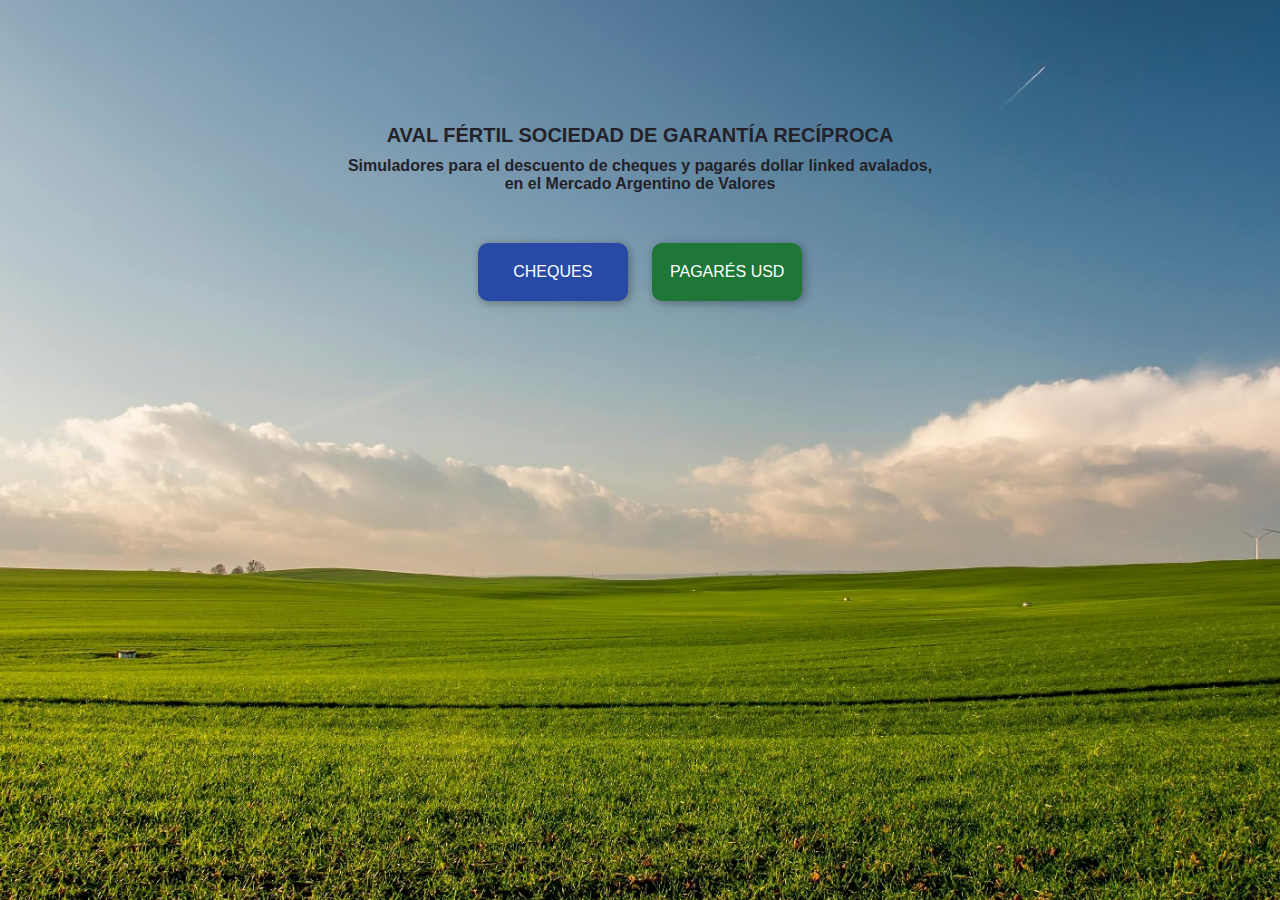
==== index.html @ 64bcbae9 "Add files via upload" ====
<!DOCTYPE html>
<html lang="es">

<head>
    <meta charset="UTF-8">
    <meta name="viewport" content="width=device-width, initial-scale=1.0">
    <title>Simuladores Aval Fértil SGR</title>
</head>
<style>
     * {
            box-sizing: border-box;
            margin: 0;
            padding: 0;
        }

    main {
        display: flex;
        justify-content: center;
        flex-direction: column;
    }

    body {
        margin: 0;
        padding: 20px;
        display: flex;
        flex-direction: column;
        align-items: center;
        background-color: #ebe3e3;
        color: #e0e0e0;
        font-family: "Roboto", Arial, sans-serif;
        font-weight: 500;
        font-size: 16px;
        background-image: url(assets/pexels-pixabay-158827.jpg);
        background-position: center;
        background-size:cover;
        background-repeat: no-repeat;
    /*     backdrop-filter: blur(5px); */
         height: 100vh;
    }

    header {
        max-width: 600px;
    }


    .logo-container {
        margin: 30px auto 0;
        display: flex;
        justify-content: space-evenly;
        align-items: center;
    }


    #avfe-logo {
        width: 200px;
        filter: drop-shadow(1px 1px 5px rgba(255, 255, 255, 0.824));
    }

/*     #mav-logo {
        width: 150px;
        height: 25px;
     
    } */

    h1,
    h2 {
        color: #232229;
        margin: 10px 0;
        text-align: center;
        font-size: 20px;
    }

    h1{
        margin-top: 30px;
    }

    h2 {
        font-size: 16px;
    }

.simu-selector{
    padding-top: 20px;
    text-align: center;
}

    .btn{
        display: inline-block;
        min-width: 150px;
        text-decoration: none;
        color: white;
        padding: 20px 10px;
        margin:20px 10px; 
        border-radius: 10px;
        box-shadow: 2px 2px 10px rgba(0, 0, 0, 0.331);
        text-align: center;
    }

    .btn-chq{
        background-color: #2849a4;
    }

    .btn-chq:hover{
        background-color: #193071;
    }

    .btn-pag{
        background-color: #1e7739;
    }

    .btn-pag:hover{
        background-color: #145126;
    }

    footer{
        color: white;
        text-shadow: 1px 1px 1px black;
        max-width: 800px;
        text-align: center;
    }

    footer a {
            color: #004080;
            text-decoration: none;
        }

    /* ESTILOS PARA VIEWPORTS GRANDES*/

    @media screen and (min-width:768px) {

        body{
            height: 100vh;
        }

        #avfe-logo,
        #mav-logo {
            scale: 1.4;
            margin: 20px;
        }

        #form-container-result {
            display: none;
        }

        main {
            flex-direction: row;
        }

        #refreshButton {
            bottom: -5px;
        }

        footer{
            padding: 40px 0;
        }

    }
</style>

<body>
    <header>
        <div class="logo-container">
            <a href="https://avalfertil.com.ar/" target="_blank">
                <img src="https://avalfertil.com.ar/wp-content/uploads/2016/11/LOGOS-02-1.png" alt=""
                    id="avfe-logo"></a>
         <!--    <a href="https://www.mav-sa.com.ar/" target="_blank">
                <img src="https://www.mav-sa.com.ar/fileadmin/templates/img/main-logo.png" alt="" id="mav-logo">
            </a> -->
        </div>
        <h1>AVAL FÉRTIL SOCIEDAD DE GARANTÍA RECÍPROCA </h1>
        <h2>Simuladores para el descuento de cheques y pagarés dollar linked avalados, en el Mercado Argentino de Valores        </h2>
    </header>

    <section class="simu-selector">

        <div class="btn-container">
            <a href="simu-desccpd.html" class="btn btn-chq">CHEQUES</a>
            <a href="simu-descpagare.html" class="btn btn-pag">PAGARÉS USD</a>
        </div>

    </section>


   
</body>

</html>
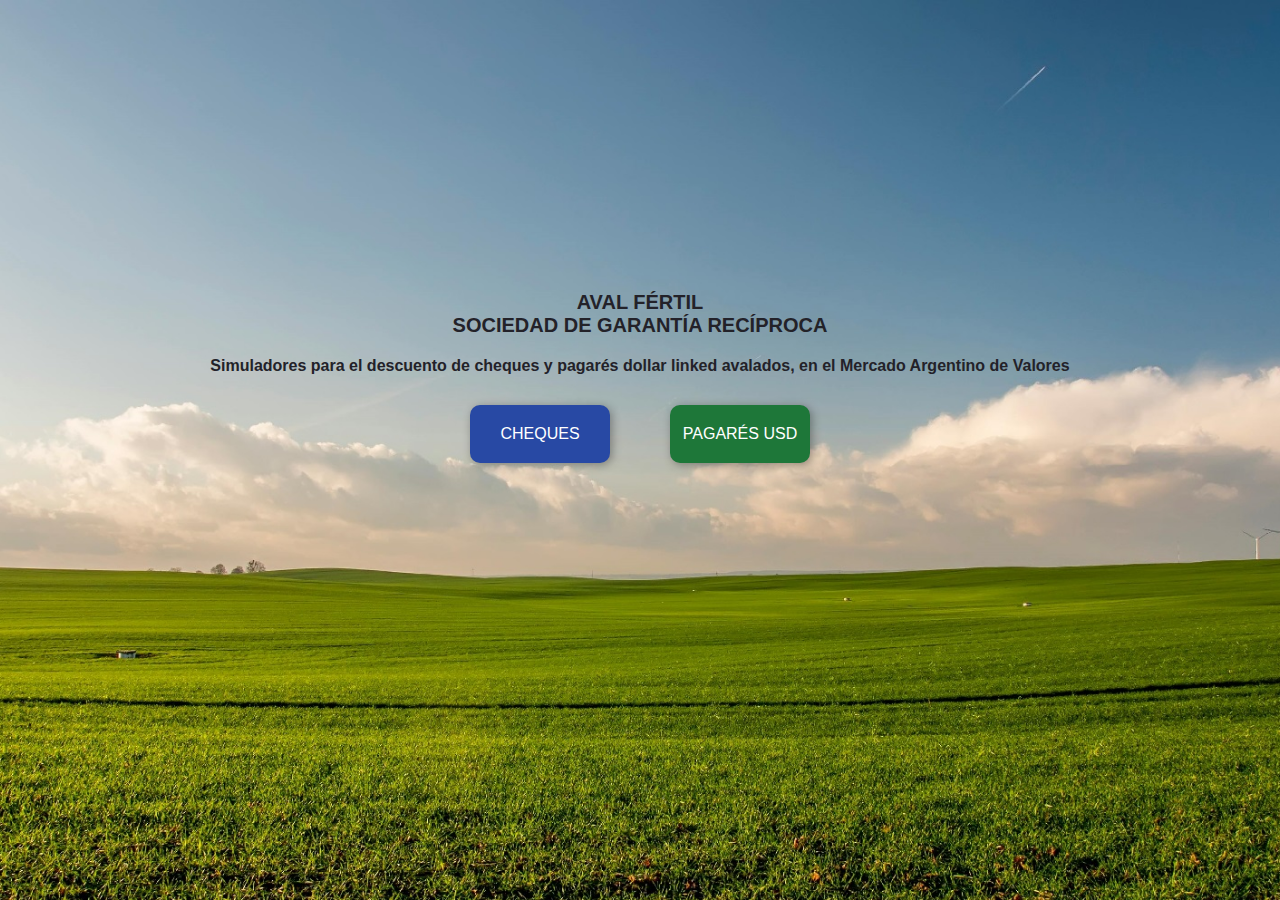
==== commit 7a5009e7: "Add files via upload" ====
--- a/index.html
+++ b/index.html
@@ -16,7 +16,9 @@
     main {
         display: flex;
         justify-content: center;
+        align-items: center;
         flex-direction: column;
+        height: 70vh;
     }
 
     body {
@@ -38,9 +40,7 @@
          height: 100vh;
     }
 
-    header {
-        max-width: 600px;
-    }
+  
 
 
     .logo-container {
@@ -78,14 +78,18 @@
         font-size: 16px;
     }
 
-.simu-selector{
-    padding-top: 20px;
-    text-align: center;
+.btn-container{
+    display: flex;
+    align-items: center;
+    justify-content: space-around;
+    width: 100%;
+    max-width: 400px;
 }
 
     .btn{
         display: inline-block;
-        min-width: 150px;
+      width: 140px;
+      font-size: 16px;
         text-decoration: none;
         color: white;
         padding: 20px 10px;
@@ -141,9 +145,7 @@
             display: none;
         }
 
-        main {
-            flex-direction: row;
-        }
+       
 
         #refreshButton {
             bottom: -5px;
@@ -157,7 +159,9 @@
 </style>
 
 <body>
-    <header>
+    
+    <main>
+        
         <div class="logo-container">
             <a href="https://avalfertil.com.ar/" target="_blank">
                 <img src="https://avalfertil.com.ar/wp-content/uploads/2016/11/LOGOS-02-1.png" alt=""
@@ -166,19 +170,19 @@
                 <img src="https://www.mav-sa.com.ar/fileadmin/templates/img/main-logo.png" alt="" id="mav-logo">
             </a> -->
         </div>
-        <h1>AVAL FÉRTIL SOCIEDAD DE GARANTÍA RECÍPROCA </h1>
+        <h1>AVAL FÉRTIL <br>SOCIEDAD DE GARANTÍA RECÍPROCA </h1>
         <h2>Simuladores para el descuento de cheques y pagarés dollar linked avalados, en el Mercado Argentino de Valores        </h2>
-    </header>
+  
 
-    <section class="simu-selector">
+   
 
         <div class="btn-container">
             <a href="simu-desccpd.html" class="btn btn-chq">CHEQUES</a>
             <a href="simu-descpagare.html" class="btn btn-pag">PAGARÉS USD</a>
         </div>
 
-    </section>
-
+  
+    </main>
 
    
 </body>
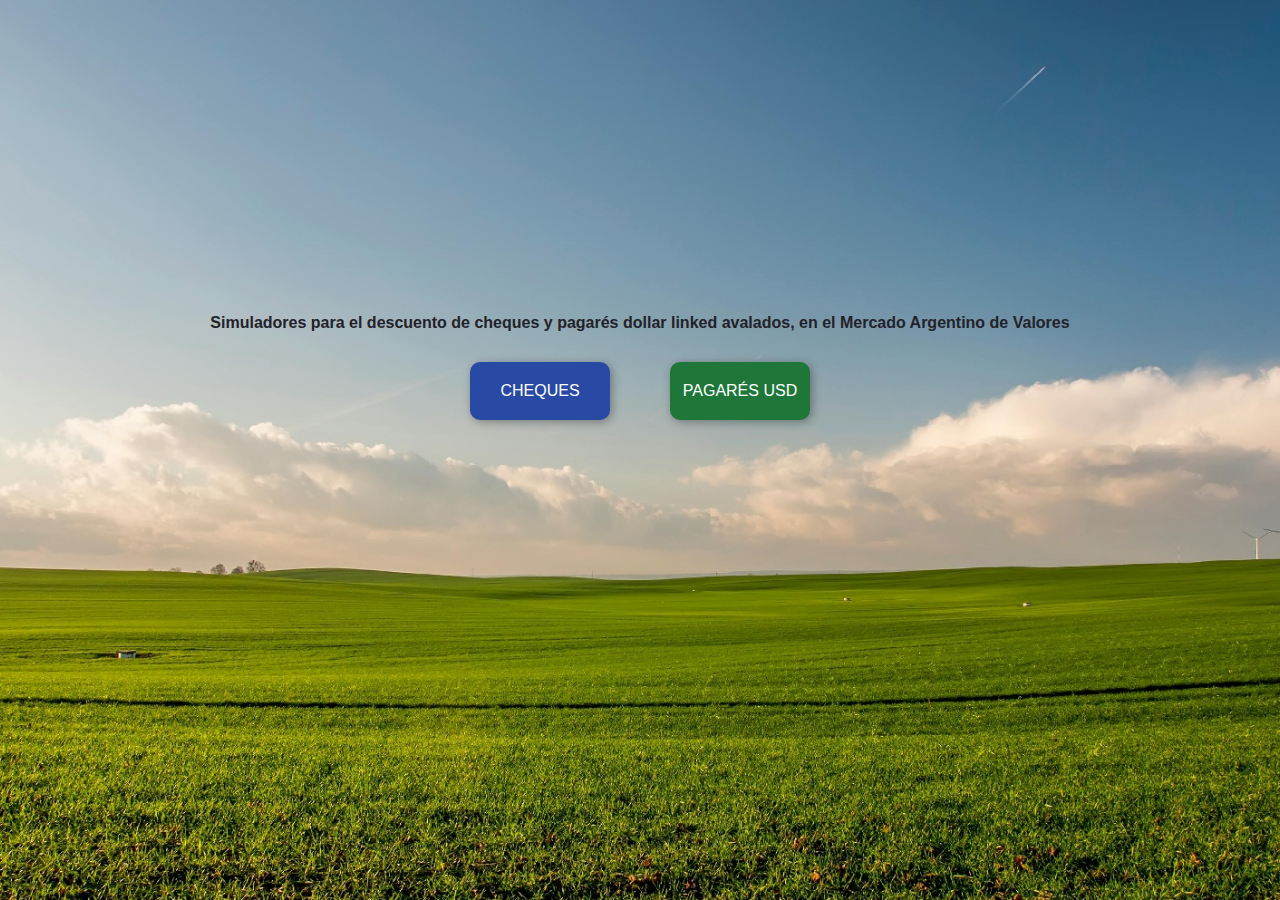
==== commit 62055d56: "Add files via upload" ====
--- a/index.html
+++ b/index.html
@@ -170,8 +170,9 @@
                 <img src="https://www.mav-sa.com.ar/fileadmin/templates/img/main-logo.png" alt="" id="mav-logo">
             </a> -->
         </div>
-        <h1>AVAL FÉRTIL <br>SOCIEDAD DE GARANTÍA RECÍPROCA </h1>
-        <h2>Simuladores para el descuento de cheques y pagarés dollar linked avalados, en el Mercado Argentino de Valores        </h2>
+       
+	<!--  <h1>AVAL FÉRTIL <br>SOCIEDAD DE GARANTÍA RECÍPROCA </h1> -->
+     <h2>Simuladores para el descuento de cheques y pagarés dollar linked avalados, en el Mercado Argentino de Valores        </h2>
   
 
    
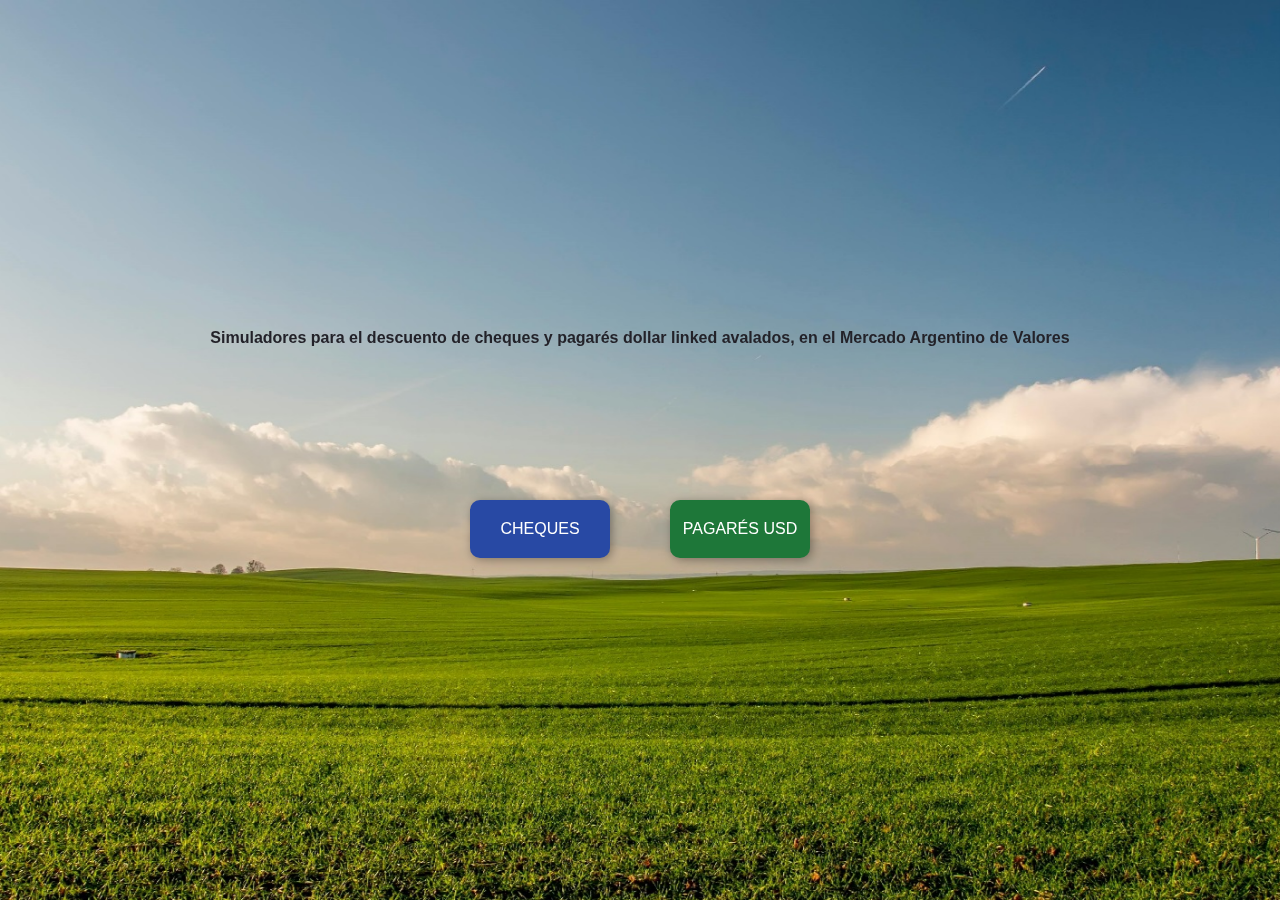
==== commit e47ecf37: "Add files via upload" ====
--- a/index.html
+++ b/index.html
@@ -5,6 +5,7 @@
     <meta charset="UTF-8">
     <meta name="viewport" content="width=device-width, initial-scale=1.0">
     <title>Simuladores Aval Fértil SGR</title>
+    <link rel="shortcut icon" href="assets/calculator-fill.svg" type="image/x-icon">
 </head>
 <style>
      * {
@@ -13,31 +14,38 @@
             padding: 0;
         }
 
+        .background{
+            position: absolute;
+            z-index: -1;
+            left: 0;
+            width: 100%;
+            height: 100%;
+            overflow: hidden;
+        }
+
     main {
         display: flex;
-        justify-content: center;
+        justify-content: space-evenly;
         align-items: center;
         flex-direction: column;
-        height: 70vh;
+        height: 80%;
+        margin-bottom: 200px;
+        
     }
 
     body {
         margin: 0;
-        padding: 20px;
         display: flex;
         flex-direction: column;
         align-items: center;
-        background-color: #ebe3e3;
+        justify-content: center;
+        background-color: #ebebeb;
         color: #e0e0e0;
         font-family: "Roboto", Arial, sans-serif;
         font-weight: 500;
         font-size: 16px;
-        background-image: url(assets/pexels-pixabay-158827.jpg);
-        background-position: center;
-        background-size:cover;
-        background-repeat: no-repeat;
-    /*     backdrop-filter: blur(5px); */
-         height: 100vh;
+   
+         height: 80%;
     }
 
   
@@ -55,12 +63,6 @@
         width: 200px;
         filter: drop-shadow(1px 1px 5px rgba(255, 255, 255, 0.824));
     }
-
-/*     #mav-logo {
-        width: 150px;
-        height: 25px;
-     
-    } */
 
     h1,
     h2 {
@@ -133,7 +135,44 @@
 
         body{
             height: 100vh;
-        }
+            background-image: url(assets/pexels-pixabay-158827.jpg);
+        background-position: center;
+        background-size:cover;
+        background-repeat: no-repeat;
+        }
+
+        .wallpaper {
+                background-image: url(assets/pexels-pixabay-158827.jpg);
+                background-position: bottom;
+                background-size: cover;
+                background-repeat: no-repeat;
+
+                position: fixed;
+                /* Fija el fondo */
+                top: 0;
+                left: 0;
+                width: 100%;
+                height: 100%;
+                background-size: cover;
+                background-attachment: fixed;
+                z-index: -1;
+                animation: fondo 240s linear infinite;
+            }
+
+            @keyframes fondo {
+                0% {
+                    scale: 1.5;
+                }
+
+                50% {
+                    scale: 1;
+                }
+
+                100% {
+                    scale: 1.5;
+                }
+            }
+
 
         #avfe-logo,
         #mav-logo {
@@ -160,6 +199,12 @@
 
 <body>
     
+   <!--  <div class="background">
+        <video src="assets/pasto.mp4" autoplay muted loop></video>
+    </div> -->
+
+    <div class="wallpaper"></div>
+
     <main>
         
         <div class="logo-container">
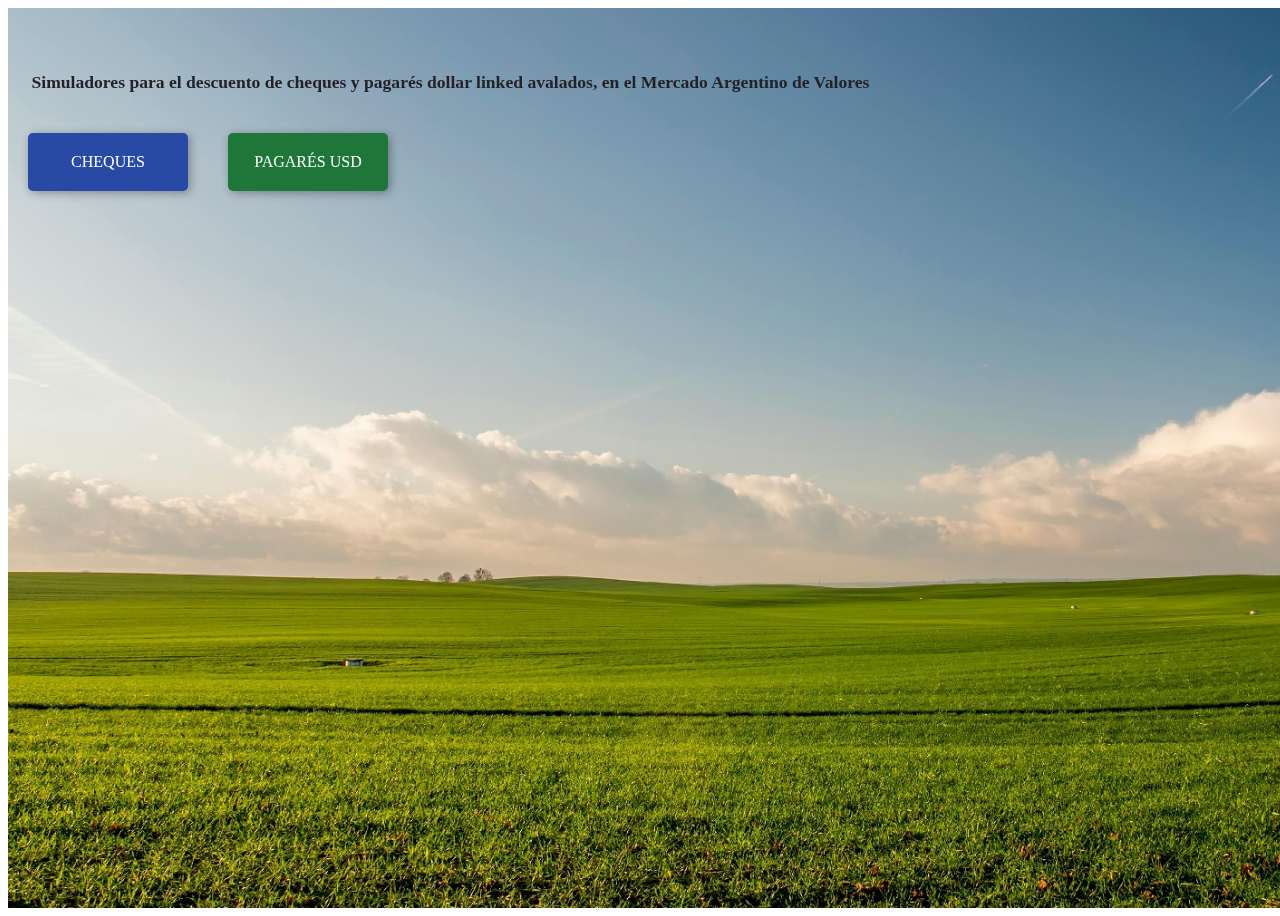
==== commit 78b0121e: "Add files via upload" ====
--- a/index.html
+++ b/index.html
@@ -6,81 +6,37 @@
     <meta name="viewport" content="width=device-width, initial-scale=1.0">
     <title>Simuladores Aval Fértil SGR</title>
     <link rel="shortcut icon" href="assets/calculator-fill.svg" type="image/x-icon">
+    <link rel="stylesheet" href="estilos-principales.css">
 </head>
 <style>
-     * {
-            box-sizing: border-box;
-            margin: 0;
-            padding: 0;
-        }
-
-        .background{
-            position: absolute;
-            z-index: -1;
-            left: 0;
-            width: 100%;
-            height: 100%;
-            overflow: hidden;
-        }
-
-    main {
-        display: flex;
-        justify-content: space-evenly;
-        align-items: center;
-        flex-direction: column;
-        height: 80%;
-        margin-bottom: 200px;
-        
-    }
-
-    body {
-        margin: 0;
-        display: flex;
-        flex-direction: column;
-        align-items: center;
-        justify-content: center;
-        background-color: #ebebeb;
-        color: #e0e0e0;
-        font-family: "Roboto", Arial, sans-serif;
-        font-weight: 500;
-        font-size: 16px;
-   
-         height: 80%;
-    }
-
-  
+   #avfe-logo {
+    margin-top: 40px;
+    width: 200px;
+    filter: drop-shadow(1px 1px 2px rgba(255, 255, 255, 0.824));
+}
 
 
-    .logo-container {
-        margin: 30px auto 0;
-        display: flex;
-        justify-content: space-evenly;
-        align-items: center;
-    }
+main{
+    margin-bottom: 200px;
+}
+
+h1 {
+    display: none;
+}
+
+h2 {
+    color: #232229;
+    margin: 10px 0;
+    text-align: center;
+    font-size: 20px;
+    margin: 20px 0;
+    font-size: 1.1em;
+    width: 70%;
+
+}
 
 
-    #avfe-logo {
-        width: 200px;
-        filter: drop-shadow(1px 1px 5px rgba(255, 255, 255, 0.824));
-    }
-
-    h1,
-    h2 {
-        color: #232229;
-        margin: 10px 0;
-        text-align: center;
-        font-size: 20px;
-    }
-
-    h1{
-        margin-top: 30px;
-    }
-
-    h2 {
-        font-size: 16px;
-    }
-
-.btn-container{
+.btn-container {
     display: flex;
     align-items: center;
     justify-content: space-around;
@@ -88,149 +44,107 @@
     max-width: 400px;
 }
 
-    .btn{
-        display: inline-block;
-      width: 140px;
-      font-size: 16px;
-        text-decoration: none;
-        color: white;
-        padding: 20px 10px;
-        margin:20px 10px; 
-        border-radius: 10px;
-        box-shadow: 2px 2px 10px rgba(0, 0, 0, 0.331);
-        text-align: center;
+.btn {
+    display: inline-block;
+    width: 140px;
+    font-size: 16px;
+    text-decoration: none;
+    color: white;
+    padding: 20px 10px;
+    margin: 20px 10px;
+    border-radius: 5px;
+    box-shadow: 2px 2px 10px rgba(0, 0, 0, 0.331);
+    text-align: center;
+}
+
+.btn-chq {
+    background-color: #2849a4;
+}
+
+.btn-chq:hover {
+    background-color: #193071;
+}
+
+.btn-pag {
+    background-color: #1e7739;
+}
+
+.btn-pag:hover {
+    background-color: #145126;
+}
+
+/* ESTILOS PARA VIEWPORTS TABLETS O MAYOR*/
+
+@media screen and (min-width:768px) {
+
+    body {
+        height: 100vh;
     }
 
-    .btn-chq{
-        background-color: #2849a4;
+    .wallpaper {
+        background-image: url(assets/pexels-pixabay-158827.jpg);
+        position: fixed;
+        width: 100%;
+        height: 100%;
+        background-size: cover;
+        z-index: -1;
+        animation: fondo 120s linear infinite;
     }
 
-    .btn-chq:hover{
-        background-color: #193071;
+    @keyframes fondo {
+        0% {
+            scale: 1.5;
+        }
+
+        50% {
+            scale: 1;
+        }
+
+        100% {
+            scale: 1.5;
+        }
     }
 
-    .btn-pag{
-        background-color: #1e7739;
+
+    #avfe-logo,
+    #mav-logo {
+        scale: 1.4;
+        margin: 20px auto;
     }
 
-    .btn-pag:hover{
-        background-color: #145126;
+    #form-container-result {
+        display: none;
     }
 
-    footer{
-        color: white;
-        text-shadow: 1px 1px 1px black;
-        max-width: 800px;
-        text-align: center;
-    }
-
-    footer a {
-            color: #004080;
-            text-decoration: none;
-        }
-
-    /* ESTILOS PARA VIEWPORTS GRANDES*/
-
-    @media screen and (min-width:768px) {
-
-        body{
-            height: 100vh;
-            background-image: url(assets/pexels-pixabay-158827.jpg);
-        background-position: center;
-        background-size:cover;
-        background-repeat: no-repeat;
-        }
-
-        .wallpaper {
-                background-image: url(assets/pexels-pixabay-158827.jpg);
-                background-position: bottom;
-                background-size: cover;
-                background-repeat: no-repeat;
-
-                position: fixed;
-                /* Fija el fondo */
-                top: 0;
-                left: 0;
-                width: 100%;
-                height: 100%;
-                background-size: cover;
-                background-attachment: fixed;
-                z-index: -1;
-                animation: fondo 240s linear infinite;
-            }
-
-            @keyframes fondo {
-                0% {
-                    scale: 1.5;
-                }
-
-                50% {
-                    scale: 1;
-                }
-
-                100% {
-                    scale: 1.5;
-                }
-            }
-
-
-        #avfe-logo,
-        #mav-logo {
-            scale: 1.4;
-            margin: 20px;
-        }
-
-        #form-container-result {
-            display: none;
-        }
-
-       
-
-        #refreshButton {
-            bottom: -5px;
-        }
-
-        footer{
-            padding: 40px 0;
-        }
-
-    }
+}
 </style>
 
 <body>
-    
-   <!--  <div class="background">
-        <video src="assets/pasto.mp4" autoplay muted loop></video>
-    </div> -->
 
     <div class="wallpaper"></div>
 
     <main>
-        
         <div class="logo-container">
             <a href="https://avalfertil.com.ar/" target="_blank">
                 <img src="https://avalfertil.com.ar/wp-content/uploads/2016/11/LOGOS-02-1.png" alt=""
                     id="avfe-logo"></a>
-         <!--    <a href="https://www.mav-sa.com.ar/" target="_blank">
-                <img src="https://www.mav-sa.com.ar/fileadmin/templates/img/main-logo.png" alt="" id="mav-logo">
-            </a> -->
+            <!--   <a href="https://www.mav-sa.com.ar/" target="_blank">
+                        <img src="https://www.mav-sa.com.ar/fileadmin/templates/img/main-logo.png" alt="" id="mav-logo">
+                    </a>  -->
         </div>
-       
-	<!--  <h1>AVAL FÉRTIL <br>SOCIEDAD DE GARANTÍA RECÍPROCA </h1> -->
-     <h2>Simuladores para el descuento de cheques y pagarés dollar linked avalados, en el Mercado Argentino de Valores        </h2>
-  
 
-   
+        <h1>AVAL FÉRTIL <br>SOCIEDAD DE GARANTÍA RECÍPROCA </h1>
+        <h2>Simuladores para el descuento de cheques y pagarés dollar linked avalados, en el Mercado Argentino de
+            Valores </h2>
+
 
         <div class="btn-container">
             <a href="simu-desccpd.html" class="btn btn-chq">CHEQUES</a>
             <a href="simu-descpagare.html" class="btn btn-pag">PAGARÉS USD</a>
         </div>
-
-  
     </main>
 
-   
+
 </body>
 
 </html>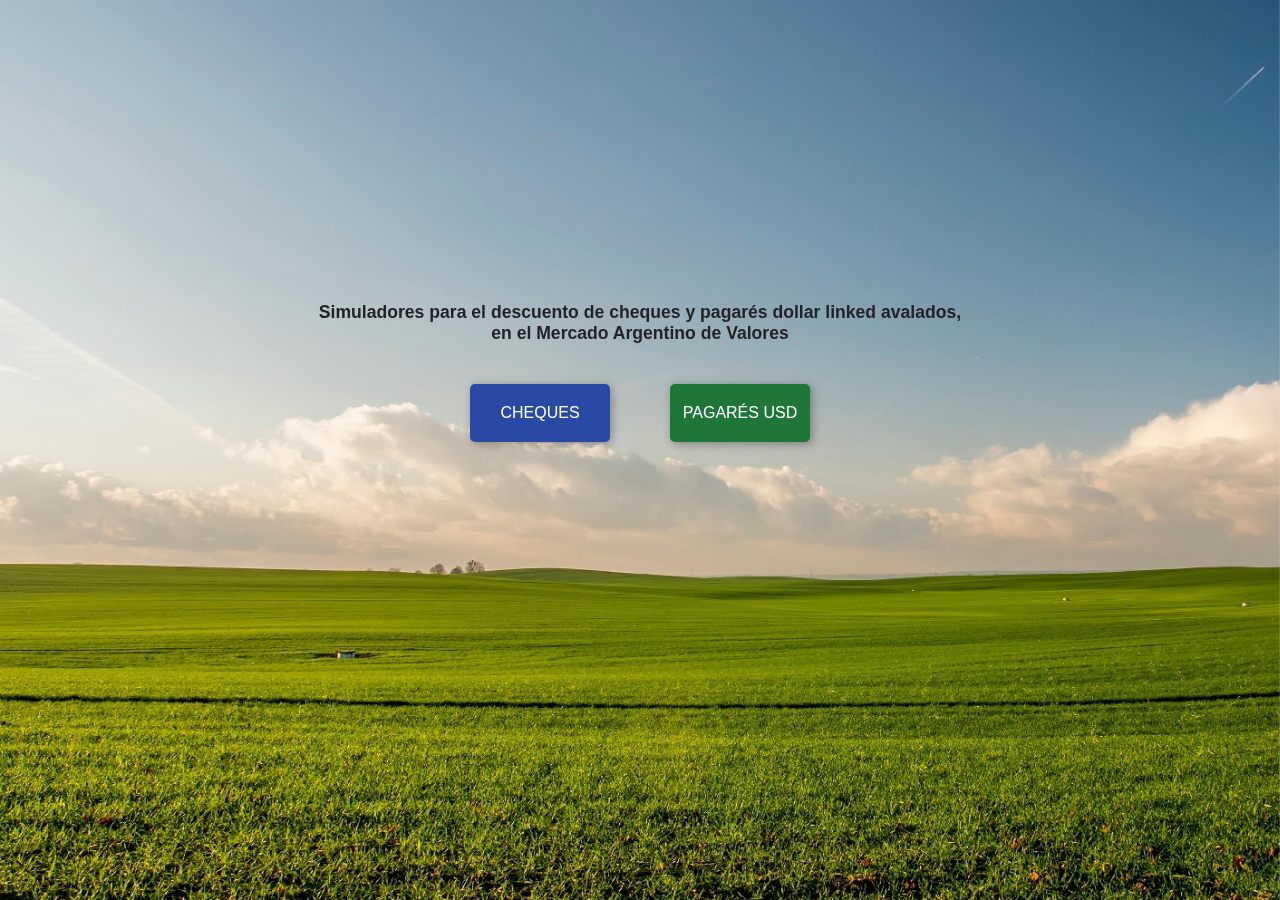
==== commit ee110d74: "Add files via upload" ====
--- a/index.html
+++ b/index.html
@@ -6,141 +6,25 @@
     <meta name="viewport" content="width=device-width, initial-scale=1.0">
     <title>Simuladores Aval Fértil SGR</title>
     <link rel="shortcut icon" href="assets/calculator-fill.svg" type="image/x-icon">
-    <link rel="stylesheet" href="estilos-principales.css">
+    <link rel="stylesheet" href="index.css">
 </head>
-<style>
-   #avfe-logo {
-    margin-top: 40px;
-    width: 200px;
-    filter: drop-shadow(1px 1px 2px rgba(255, 255, 255, 0.824));
-}
-
-
-main{
-    margin-bottom: 200px;
-}
-
-h1 {
-    display: none;
-}
-
-h2 {
-    color: #232229;
-    margin: 10px 0;
-    text-align: center;
-    font-size: 20px;
-    margin: 20px 0;
-    font-size: 1.1em;
-    width: 70%;
-
-}
-
-
-.btn-container {
-    display: flex;
-    align-items: center;
-    justify-content: space-around;
-    width: 100%;
-    max-width: 400px;
-}
-
-.btn {
-    display: inline-block;
-    width: 140px;
-    font-size: 16px;
-    text-decoration: none;
-    color: white;
-    padding: 20px 10px;
-    margin: 20px 10px;
-    border-radius: 5px;
-    box-shadow: 2px 2px 10px rgba(0, 0, 0, 0.331);
-    text-align: center;
-}
-
-.btn-chq {
-    background-color: #2849a4;
-}
-
-.btn-chq:hover {
-    background-color: #193071;
-}
-
-.btn-pag {
-    background-color: #1e7739;
-}
-
-.btn-pag:hover {
-    background-color: #145126;
-}
-
-/* ESTILOS PARA VIEWPORTS TABLETS O MAYOR*/
-
-@media screen and (min-width:768px) {
-
-    body {
-        height: 100vh;
-    }
-
-    .wallpaper {
-        background-image: url(assets/pexels-pixabay-158827.jpg);
-        position: fixed;
-        width: 100%;
-        height: 100%;
-        background-size: cover;
-        z-index: -1;
-        animation: fondo 120s linear infinite;
-    }
-
-    @keyframes fondo {
-        0% {
-            scale: 1.5;
-        }
-
-        50% {
-            scale: 1;
-        }
-
-        100% {
-            scale: 1.5;
-        }
-    }
-
-
-    #avfe-logo,
-    #mav-logo {
-        scale: 1.4;
-        margin: 20px auto;
-    }
-
-    #form-container-result {
-        display: none;
-    }
-
-}
-</style>
 
 <body>
-
     <div class="wallpaper"></div>
-
     <main>
         <div class="logo-container">
             <a href="https://avalfertil.com.ar/" target="_blank">
                 <img src="https://avalfertil.com.ar/wp-content/uploads/2016/11/LOGOS-02-1.png" alt=""
                     id="avfe-logo"></a>
-            <!--   <a href="https://www.mav-sa.com.ar/" target="_blank">
-                        <img src="https://www.mav-sa.com.ar/fileadmin/templates/img/main-logo.png" alt="" id="mav-logo">
-                    </a>  -->
         </div>
 
         <h1>AVAL FÉRTIL <br>SOCIEDAD DE GARANTÍA RECÍPROCA </h1>
         <h2>Simuladores para el descuento de cheques y pagarés dollar linked avalados, en el Mercado Argentino de
             Valores </h2>
 
-
         <div class="btn-container">
-            <a href="simu-desccpd.html" class="btn btn-chq">CHEQUES</a>
-            <a href="simu-descpagare.html" class="btn btn-pag">PAGARÉS USD</a>
+            <a href="desccpd.html" class="btn btn-chq">CHEQUES</a>
+            <a href="descpagare.html" class="btn btn-pag">PAGARÉS USD</a>
         </div>
     </main>
 
--- a/index.css
+++ b/index.css
@@ -0,0 +1,161 @@
+* {
+    box-sizing: border-box;
+    margin: 0;
+    padding: 0;
+}
+
+main {
+    display: flex;
+    justify-content: center;
+    align-items: center;
+    flex-direction: column;
+}
+
+body {
+    margin: 0;
+    display: flex;
+    flex-direction: column;
+    align-items: center;
+    justify-content: center;
+    background-color: #ebebeb;
+    font-family: "Roboto", Arial, sans-serif;
+}
+
+
+
+  /* ESTILOS PARA IMPRESIÓN  */
+
+  @media print {
+
+    body {
+        background-color: white;
+    }
+
+    .btn {
+        display: none;
+
+    }
+
+    .form-group label,
+    .net-amount,
+    input::placeholder {
+        color: black;
+    }
+
+    #home-link,  #consultaBCRA {
+        display: none;
+    }
+
+   
+
+}
+
+
+#avfe-logo {
+    margin-top: 40px;
+    width: 200px;
+    filter: drop-shadow(1px 1px 2px rgba(255, 255, 255, 0.824));
+}
+
+
+main{
+    margin-bottom: 200px;
+}
+
+h1 {
+    display: none;
+}
+
+h2 {
+    color: #232229;
+    margin: 10px 0;
+    text-align: center;
+    font-size: 20px;
+    margin: 20px 0;
+    font-size: 1.1em;
+    width: 70%;
+
+}
+
+
+.btn-container {
+    display: flex;
+    align-items: center;
+    justify-content: space-around;
+    width: 100%;
+    max-width: 400px;
+}
+
+.btn {
+    display: inline-block;
+    width: 140px;
+    font-size: 16px;
+    text-decoration: none;
+    color: white;
+    padding: 20px 10px;
+    margin: 20px 10px;
+    border-radius: 5px;
+    box-shadow: 2px 2px 10px rgba(0, 0, 0, 0.331);
+    text-align: center;
+}
+
+.btn-chq {
+    background-color: #2849a4;
+}
+
+.btn-chq:hover {
+    background-color: #193071;
+}
+
+.btn-pag {
+    background-color: #1e7739;
+}
+
+.btn-pag:hover {
+    background-color: #145126;
+}
+
+/* ESTILOS PARA VIEWPORTS TABLETS O MAYOR*/
+
+@media screen and (min-width:768px) {
+
+    body {
+        height: 100vh;
+    }
+
+    .wallpaper {
+        background-image: url(assets/pexels-pixabay-158827.jpg);
+        position: fixed;
+        width: 100%;
+        height: 100%;
+        background-size: cover;
+        z-index: -1;
+        animation: fondo 120s linear infinite;
+    }
+
+    @keyframes fondo {
+        0% {
+            scale: 1.5;
+        }
+
+        50% {
+            scale: 1;
+        }
+
+        100% {
+            scale: 1.5;
+        }
+    }
+
+
+    #avfe-logo,
+    #mav-logo {
+        scale: 1.4;
+        margin: 20px auto;
+    }
+
+    #form-container-result {
+        display: none;
+    }
+
+}